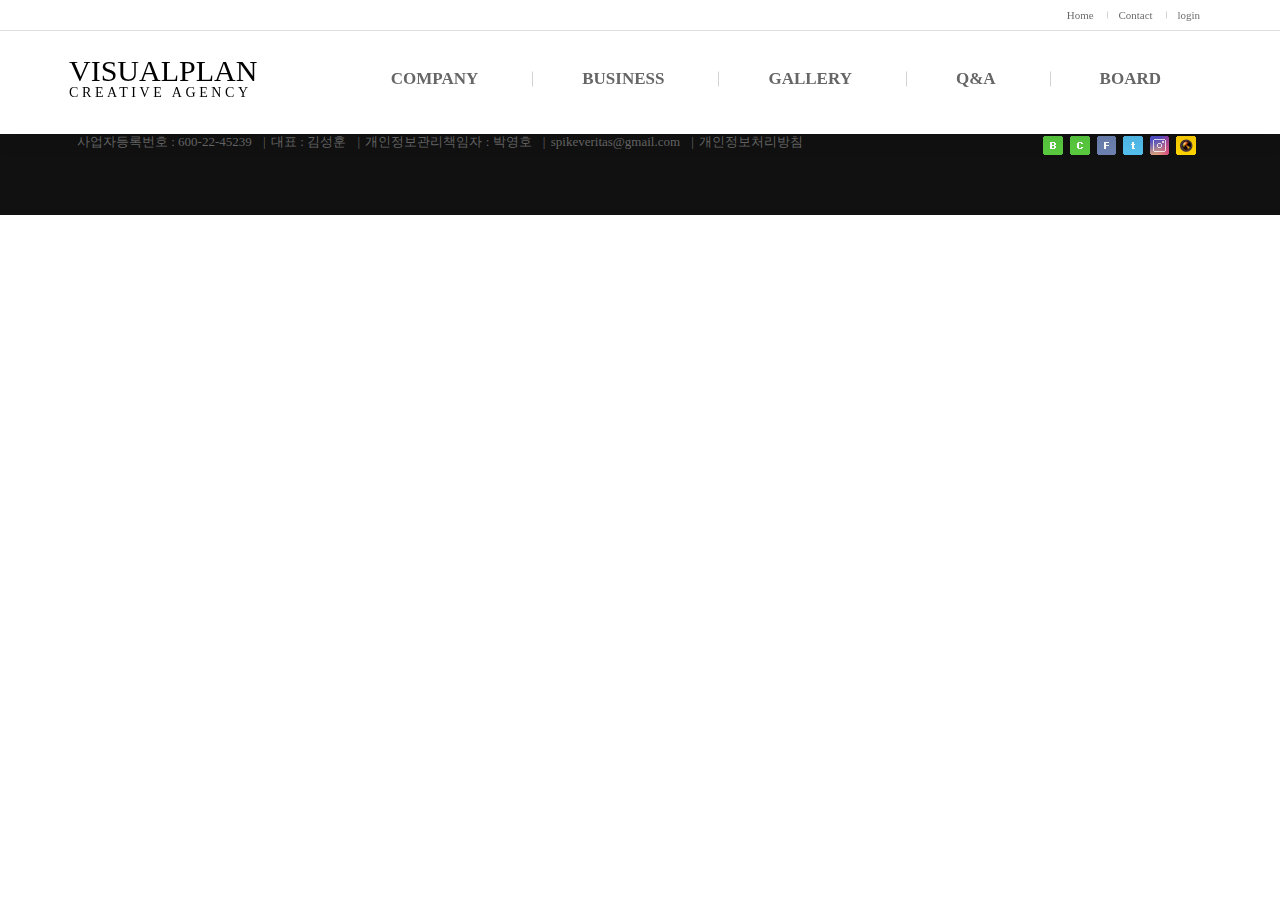
==== contact.html @ 1d3bf5fd "setting" ====
<!DOCTYPE html>
<html lang="ko">
<head>
    <meta charset="UTF-8">
    <meta name="viewport" content="width=device-width, initial-scale=1.0">
    <title>비쥬얼플랜</title>
    <link rel="stylesheet" href="css/contact.css">
    <link rel="stylesheet" href="https://use.fontawesome.com/releases/v5.7.0/css/all.css">
</head>
<body>
    
    <div id="header">
        <div class="topmenu row"><!--a는 붙어 입력-->
            <a href="#">Home</a>
            <a href="#">Contact</a>
            <a href="#">login</a>
        </div> 
        <div class="h1NavWrap">
            <div class="h1Nav row"><!--cf 속성 플롯-->
                <h1>
                    <a href="#">VISUALPLAN
                        <span>CREATIVE AGENCY</span>
                    </a>
                </h1>
                <div class="nav">
                    <ul class="depth1">
                        <li><a href="#">COMPANY</a>
                            <ul class="depth2">
                                <li><a href="#">대표 인사말</a></li>
                                <li><a href="#">연혁</a></li>
                                <li><a href="#">조직도</a></li>
                                <li><a href="#">오시는 길</a></li>
                            </ul>
                        </li>
                        <li><a href="#">BUSINESS</a>
                            <ul class="depth2">
                                <li><a href="#">사업안내</a></li>
                                <li><a href="#">사업영역</a></li>
                                <li><a href="#">사업소개</a></li>
                            </ul>
                        </li>
                        <li><a href="#">GALLERY</a>
                            <ul class="depth2">
                                <li><a href="#">3X3갤러리</a></li>
                                <li><a href="#">4X3갤러리</a></li>
                                <li><a href="#">IMG+내용 갤러리</a></li>
                            </ul>
                        </li>
                        <li><a href="#">Q&amp;A</a></li>
                        <li><a href="#">BOARD</a>
                            <ul class="depth2">
                                <li><a href="#">공지사항</a></li>
                                <li><a href="#">묻고답하기</a></li>
                                <li><a href="#">FAQ</a></li>
                                <li><a href="#">자료실</a></li>
                                <li><a href="#">홍보영상</a></li>
                            </ul>
                        </li>
                    </ul>
                </div>
            </div>
        </div>   
    </div>

    <div id="contact_section">
        <div class="contact_box row">

        </div>
    </div>

    <div id="footer">
        <div class="inner row ">
            <div class="footerMenu">
                <a href="#">COMPANY</a>
                <a href="#">BUSINESS</a>
                <a href="#">GALLERY</a>
                <a href="#">Q&amp;A</a>
                <a href="#">BOARD</a>    
            </div>
            <div class="companyInfo">
                <div class="address">
                    <span>(우. 5513) 서울특별시 강남구 논현로 21길 96-36</span> <span class="detailaddr">강남빌딩 314 3F 비주얼플랜</span>
                    <span>전화 : 070-7592-8611</span>
                    <span>팩스 : 020-5236-9635</span>
                </div>
                <div class="bizinfo">
                    <span>사업자등록번호 : 600-22-45239</span>
                    <span>대표 : 김성훈</span>
                    <span>개인정보관리책임자 : 박영호</span>
                    <span>spikeveritas@gmail.com</span>
                    <span><a href="#">개인정보처리방침</a></span>
                </div>
            </div>
            <div class="sns">
                <div class="copyright">(C) VISUALPLAN. All Rights Reserved.</div>
                <div class="snslink">
                    <a href="#"><img src="images/s_icon-blog.gif" alt="블로그"></a>
                    <a href="#"><img src="images/s_icon-cafe.gif" alt="카페"></a>
                    <a href="#"><img src="images/s_icon-fbook.gif" alt="페이스북"></a>
                    <a href="#"><img src="images/s_icon-tweeter.gif" alt="트윗터"></a>
                    <a href="#"><img src="images/s_icon-instar.gif" alt="인스타그램"></a>
                    <a href="#"><img src="images/s_icon-kas.gif" alt="카카오스토리"></a>
                </div>
                
            </div>
        </div>
    </div>


    <!-- <div class="goTop">
        <a href="#">
            <i class="fas fa-arrow-alt-circle-up"></i>
        </a>
        <span class="blind">맨위로</span>
    </div>


    <div class="loadBox">
        <i class="fas fa-spinner fa-spin"></i>
    </div> -->
</body>
</html>
<!-- fa-spin 추가하면 제자리돌기 -->
<!-- 이 폰트가 사라지고 이동하는건 자바에서 -->
---- css/contact.css ----
@charset "utf-8";
@import "reset.css";
@import "common.css";
/* 리셋을 먼저써야 */
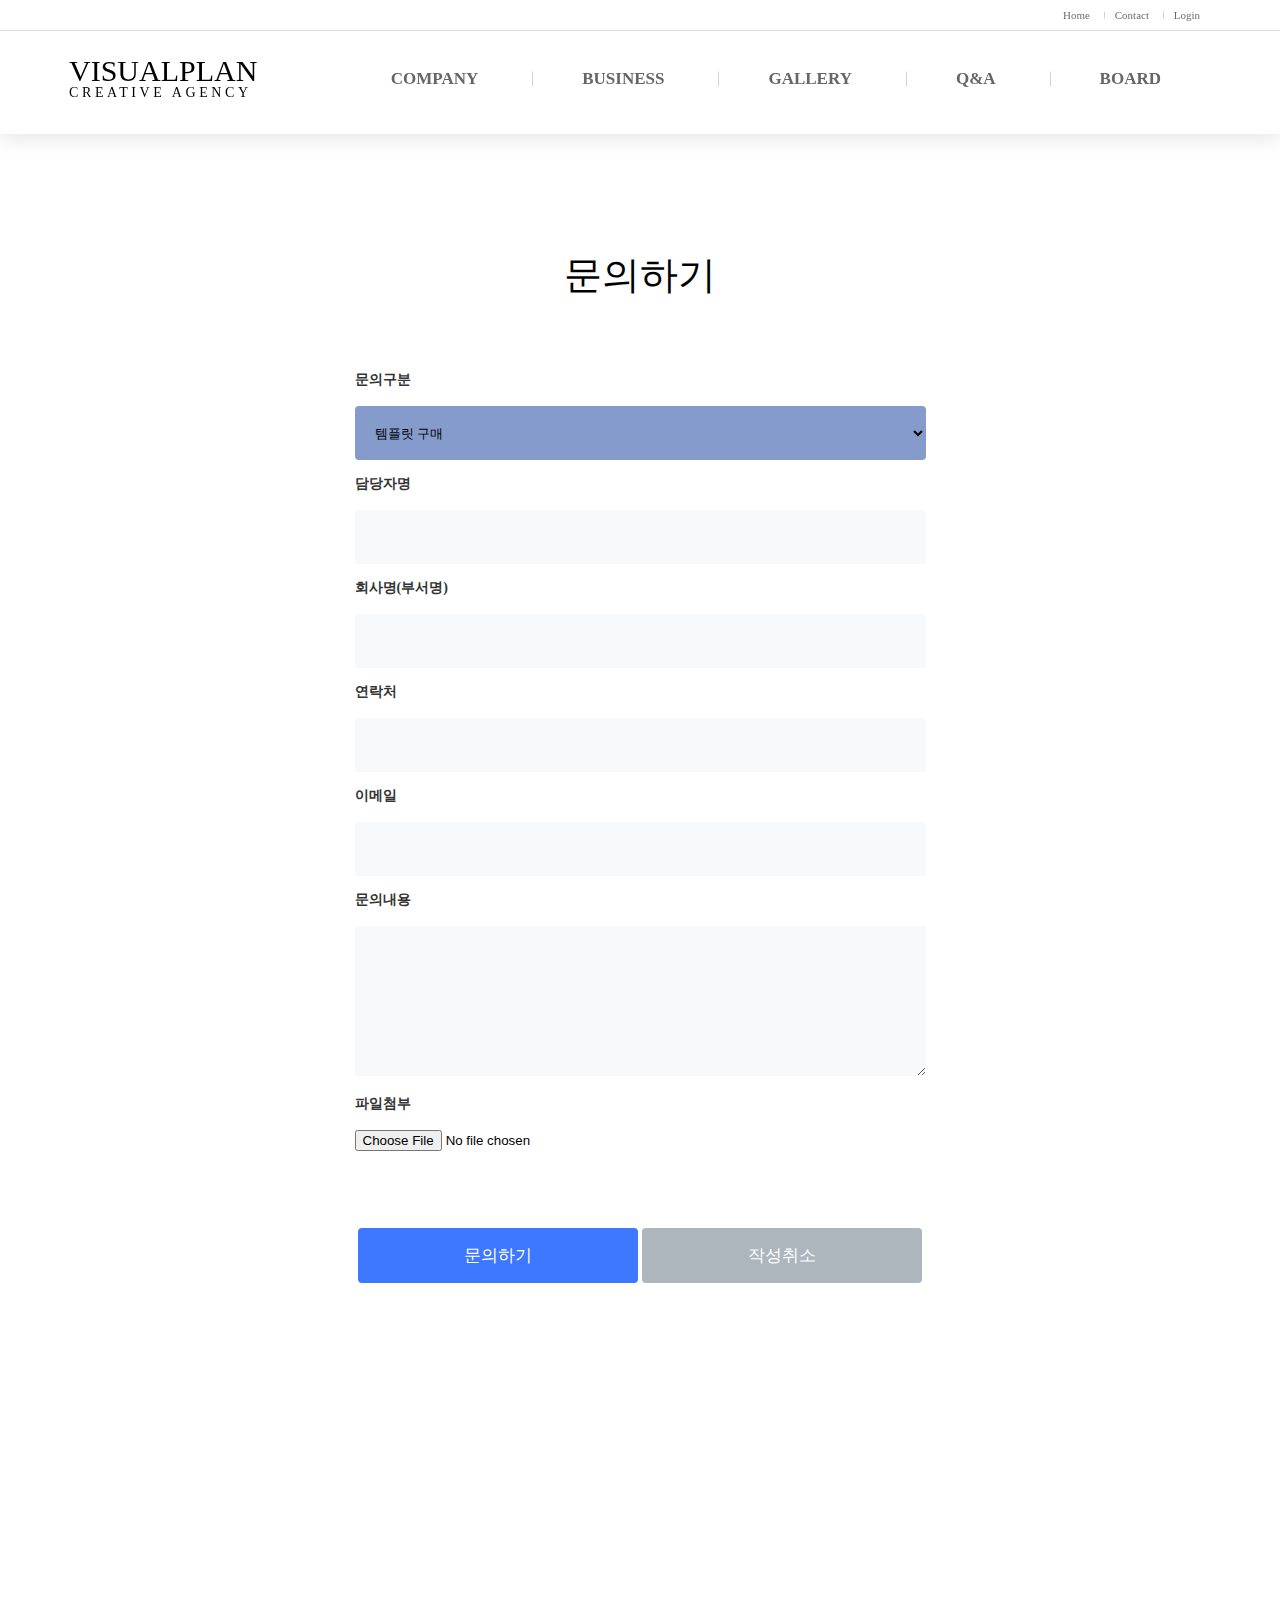
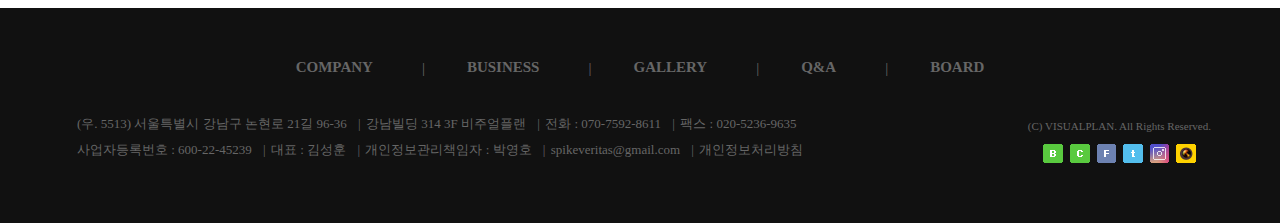
==== commit e1da13ea: "로그인페이지 문의페이지" ====
--- a/contact.html
+++ b/contact.html
@@ -11,9 +11,9 @@
     
     <div id="header">
         <div class="topmenu row"><!--a는 붙어 입력-->
-            <a href="#">Home</a>
-            <a href="#">Contact</a>
-            <a href="#">login</a>
+            <a href="index.html">Home</a>
+            <a href="contact.html">Contact</a>
+            <a href="login.html">Login</a>
         </div> 
         <div class="h1NavWrap">
             <div class="h1Nav row"><!--cf 속성 플롯-->
@@ -64,6 +64,61 @@
 
     <div id="contact_section">
         <div class="contact_box row">
+            <h2>문의하기</h2>
+            <form action="#" method="post" class="contact_form">
+            <fieldset>
+                <legend>문의하기 양식</legend>
+                <div class="contact_list">
+                    <label for="class" id="class_list">문의구분</label>
+                    <select id="class_choice" class="w160">
+                        <option value="tamp">템플릿 구매</option>
+                        <option value="order">주문제작</option>
+                        <option value="maintain">유지보수</option>
+                        <option value="program">프로그램 제작</option>
+                        <option value="mobile">모바일 웹 제작</option>
+                        <option value="marketing">마케팅</option>
+                        <option value="etc">기타</option>
+                    </select>
+
+                    <label for="admin_lbl">담당자명</label>
+                    <div class="list_admin">
+                        <input type="text" id="admin">
+                    </div>
+
+                    <label for="name_lbl">회사명(부서명)</label>
+                    <div class="list_name">
+                        <input type="text" id="name">
+                    </div>
+
+                    <label for="phone_lbl">연락처</label>
+                    <div class="list_phone">
+                        <input type="text" id="phone">
+                    </div>
+
+                    <label for="email_lbl">이메일</label>
+                    <div class="list_email">
+                        <input type="text" id="email">
+                    </div>
+
+                    <label for="content lbl">문의내용</label>
+                    <div class="list_content">
+                        <textarea name="query" id="query"></textarea>
+                    </div>
+
+                    <label for="upload_lbl">파일첨부</label>
+                    <div class="uplaod">
+                        <input type="file" id="attac">
+                    </div>
+                </div>
+
+                <div class="btn">
+                    <input type="submit" value="문의하기">
+                    <input type="reset" value="작성취소">
+                </div>
+            </fieldset>    
+            </form>
+            
+            
 
         </div>
     </div>
--- a/css/contact.css
+++ b/css/contact.css
@@ -1,4 +1,85 @@
 @charset "utf-8";
 @import "reset.css";
 @import "common.css";
-/* 리셋을 먼저써야 */+/* 리셋을 먼저써야 */
+
+#contact_section {
+    padding:250px 0;
+}
+#contact_section h2 {   
+    font-size:38px ;
+    text-align: center;
+    padding-bottom: 70px;
+}
+#contact_section .contact_box .contact_form {
+    margin: 0 auto;
+    width: 50%;
+    
+}
+#contact_section .contact_box .contact_list {
+    text-align: center;
+    
+}
+#contact_section .contact_box .contact_list label{
+    display:block;
+    text-align: left;
+    width: 100%;
+    height: 20px;
+    color: #333;
+    font-weight: bold;
+    font-size: 14px;
+    margin-bottom:15px;
+}
+#contact_section .contact_box .contact_list select {
+    width: 100%;
+    height: 54px;
+    /* background-size: 12px 7px; */
+    background: #859bcc;
+    border-radius: 4px;
+    border: none;
+    padding: 12px 16px;
+    margin-bottom: 15px;
+}
+
+#contact_section .contact_box .contact_list input[type=text]{   
+    width: 100%;
+    height: 54px;
+    background:#f8f9fa ;
+    border-radius: 4px;
+    border: none;
+    padding: 12px 16px;
+    margin-bottom: 15px;
+}
+#contact_section .contact_box .contact_list textarea {
+    width: 100%;
+    height: 150px;
+    border: none;
+    background: #f8f9fa;
+    margin-bottom: 15px;
+    line-height: 2;
+}
+#contact_section .contact_box .contact_list input[type=file] {
+    width: 100%;
+    height: 23px;
+    padding-bottom: 15px;
+}
+#contact_section .contact_box .btn {
+    padding: 75px 0;
+    text-align: center;
+}
+#contact_section .contact_box .btn input {
+    font-size: 17px;
+    width: 49%;
+    padding:16px 30px;
+    border-radius: 4px;
+}
+#contact_section .contact_box .btn input[type=submit] {
+    background:#3e78ff;
+    color: white;
+}
+#contact_section .contact_box .btn input[type=reset] {
+    background:#adb5bd;
+    color: #fff;
+    display:inline-block
+
+}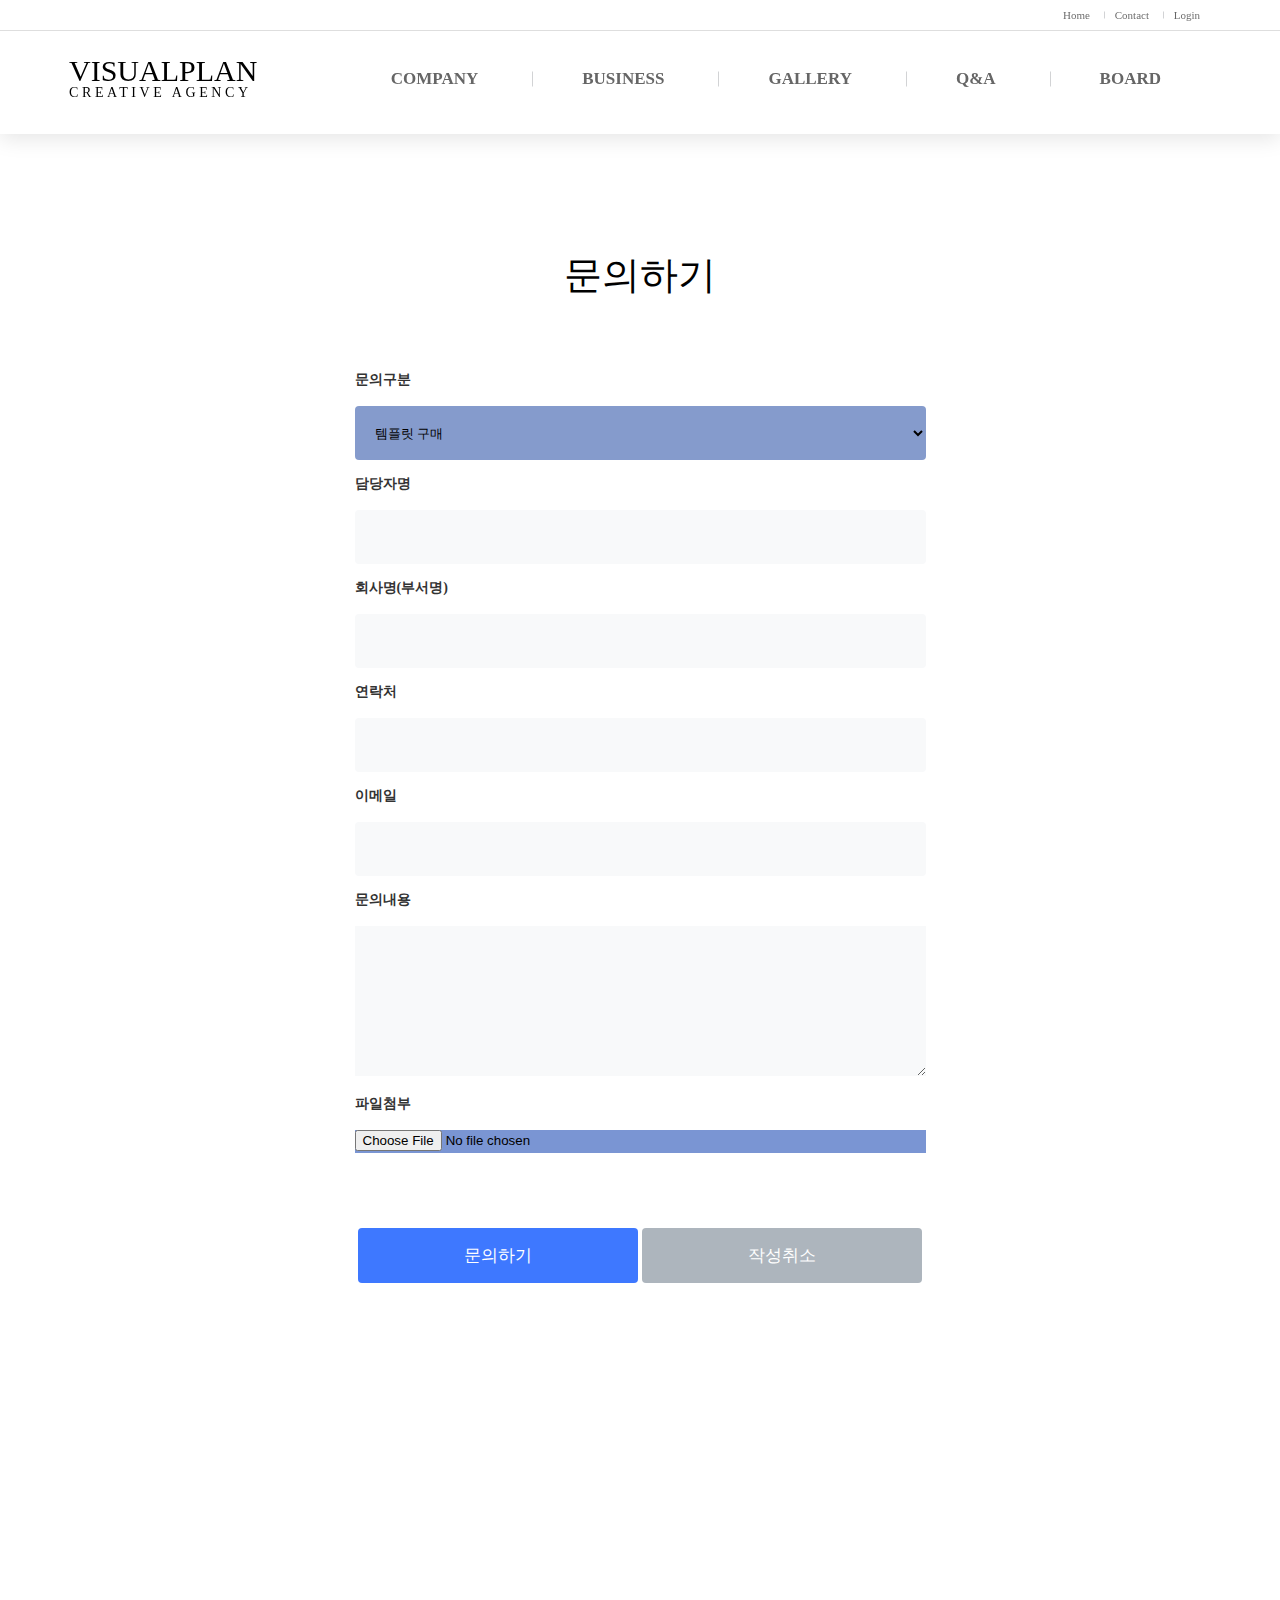
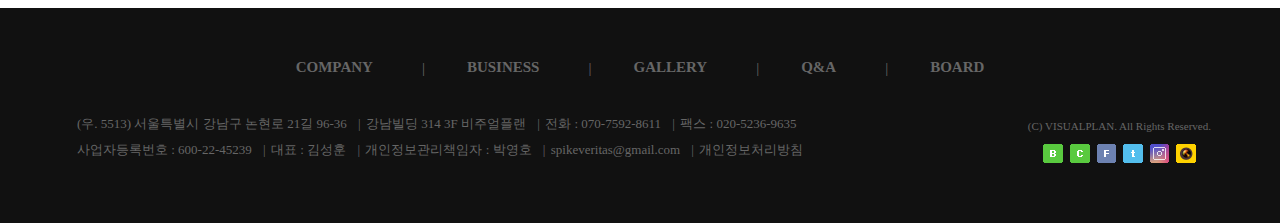
==== commit 4a2ff557: "파일첨부" ====
--- a/contact.html
+++ b/contact.html
@@ -82,32 +82,32 @@
 
                     <label for="admin_lbl">담당자명</label>
                     <div class="list_admin">
-                        <input type="text" id="admin">
+                        <input required type="text" id="admin_lbl">
                     </div>
 
                     <label for="name_lbl">회사명(부서명)</label>
                     <div class="list_name">
-                        <input type="text" id="name">
+                        <input required type="text" id="name_lbl">
                     </div>
 
                     <label for="phone_lbl">연락처</label>
                     <div class="list_phone">
-                        <input type="text" id="phone">
+                        <input required type="text" id="phone_lbl">
                     </div>
 
                     <label for="email_lbl">이메일</label>
                     <div class="list_email">
-                        <input type="text" id="email">
+                        <input required type="text" id="email_lbl">
                     </div>
 
-                    <label for="content lbl">문의내용</label>
+                    <label for="content_lbl">문의내용</label>
                     <div class="list_content">
-                        <textarea name="query" id="query"></textarea>
+                        <textarea name="query" id="content_lbl"></textarea>
                     </div>
 
                     <label for="upload_lbl">파일첨부</label>
                     <div class="uplaod">
-                        <input type="file" id="attac">
+                        <input type="file" id="upload_lbl">
                     </div>
                 </div>
 
--- a/css/contact.css
+++ b/css/contact.css
@@ -63,6 +63,9 @@
     height: 23px;
     padding-bottom: 15px;
 }
+#contact_section .contact_box .contact_list input[id=upload_lbl] {
+    background: #7a95d3; margin: 0 auto;
+}
 #contact_section .contact_box .btn {
     padding: 75px 0;
     text-align: center;
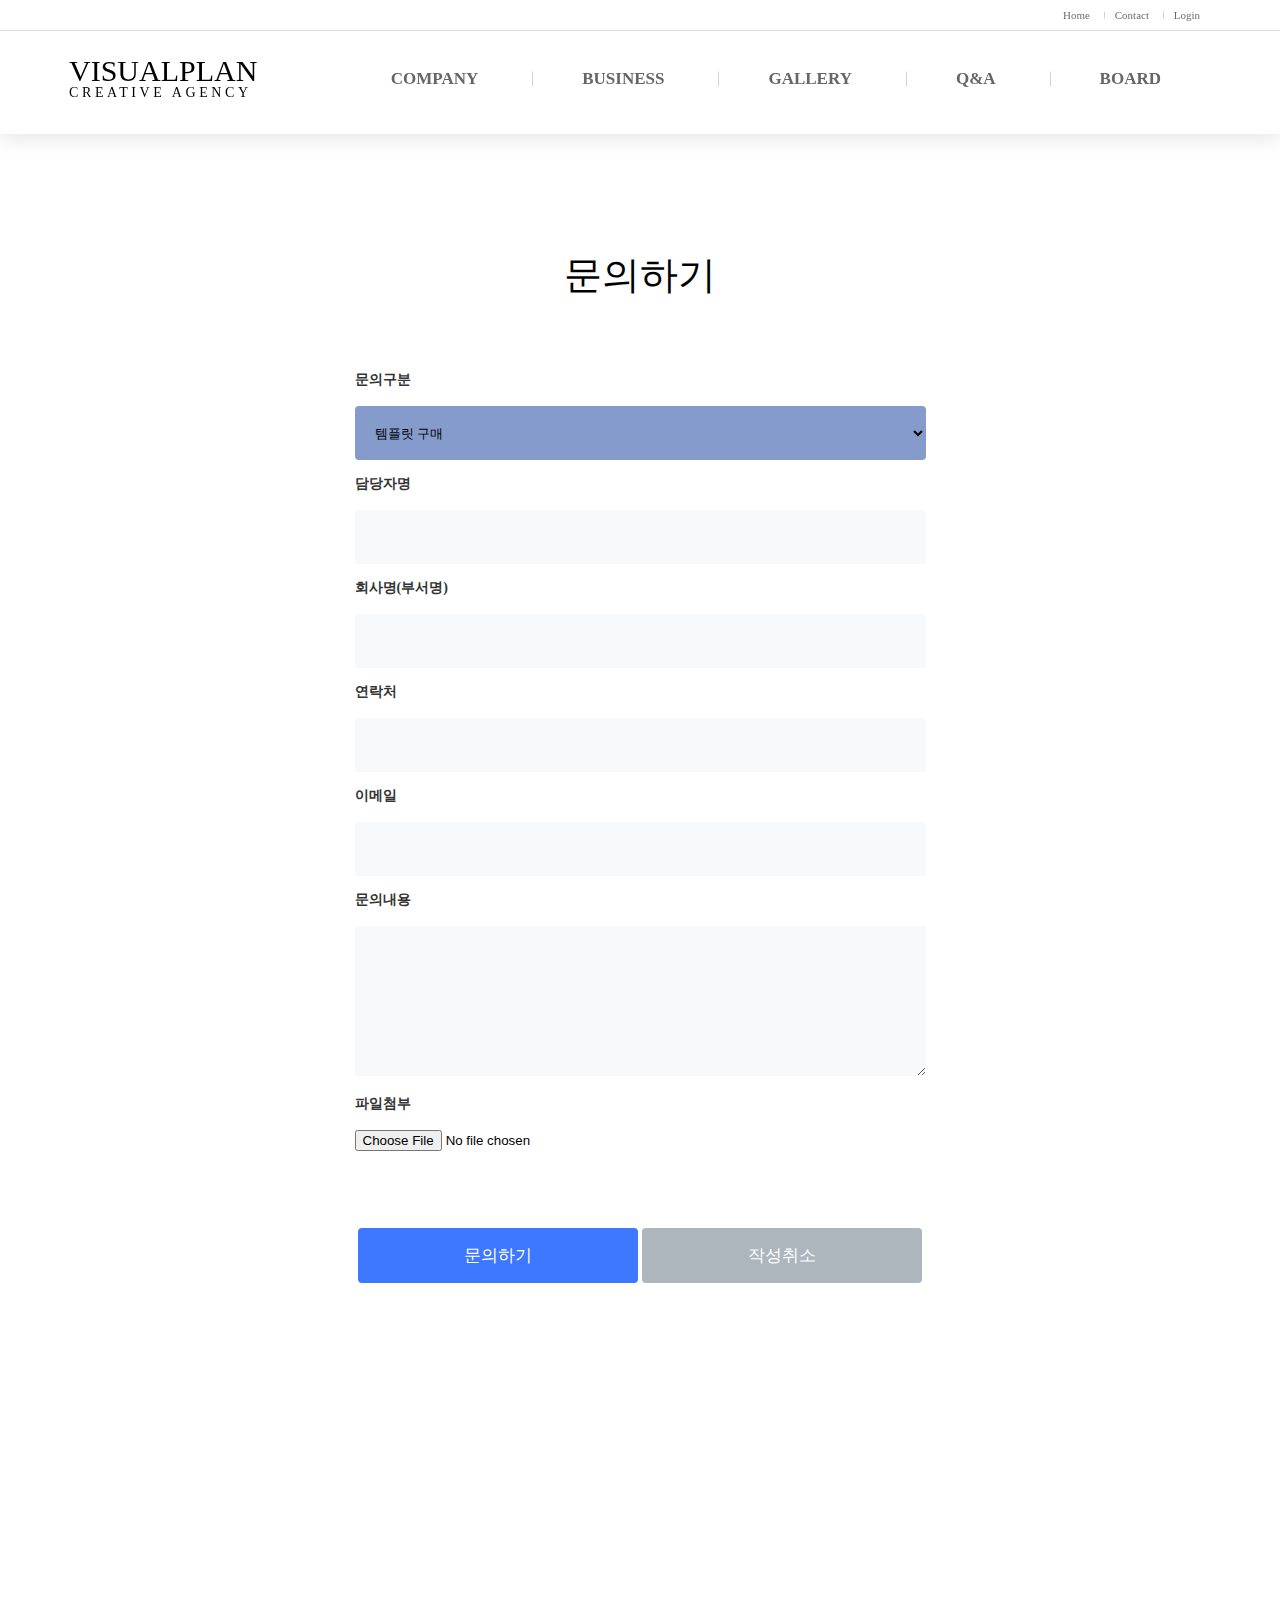
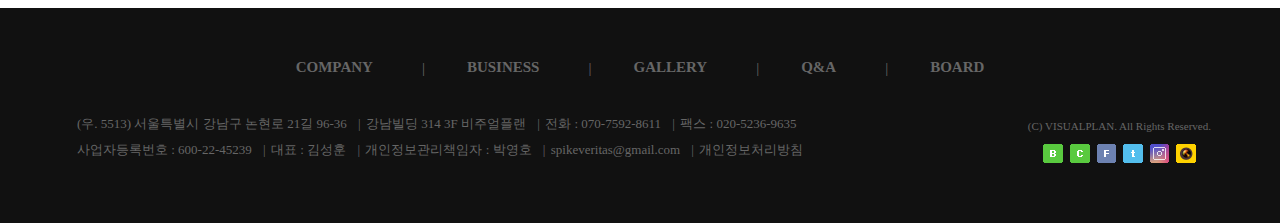
==== commit 45bffe6c: "Revert "파일첨부"" ====
--- a/contact.html
+++ b/contact.html
@@ -82,32 +82,32 @@
 
                     <label for="admin_lbl">담당자명</label>
                     <div class="list_admin">
-                        <input required type="text" id="admin_lbl">
+                        <input type="text" id="admin">
                     </div>
 
                     <label for="name_lbl">회사명(부서명)</label>
                     <div class="list_name">
-                        <input required type="text" id="name_lbl">
+                        <input type="text" id="name">
                     </div>
 
                     <label for="phone_lbl">연락처</label>
                     <div class="list_phone">
-                        <input required type="text" id="phone_lbl">
+                        <input type="text" id="phone">
                     </div>
 
                     <label for="email_lbl">이메일</label>
                     <div class="list_email">
-                        <input required type="text" id="email_lbl">
+                        <input type="text" id="email">
                     </div>
 
-                    <label for="content_lbl">문의내용</label>
+                    <label for="content lbl">문의내용</label>
                     <div class="list_content">
-                        <textarea name="query" id="content_lbl"></textarea>
+                        <textarea name="query" id="query"></textarea>
                     </div>
 
                     <label for="upload_lbl">파일첨부</label>
                     <div class="uplaod">
-                        <input type="file" id="upload_lbl">
+                        <input type="file" id="attac">
                     </div>
                 </div>
 
--- a/css/contact.css
+++ b/css/contact.css
@@ -63,9 +63,6 @@
     height: 23px;
     padding-bottom: 15px;
 }
-#contact_section .contact_box .contact_list input[id=upload_lbl] {
-    background: #7a95d3; margin: 0 auto;
-}
 #contact_section .contact_box .btn {
     padding: 75px 0;
     text-align: center;
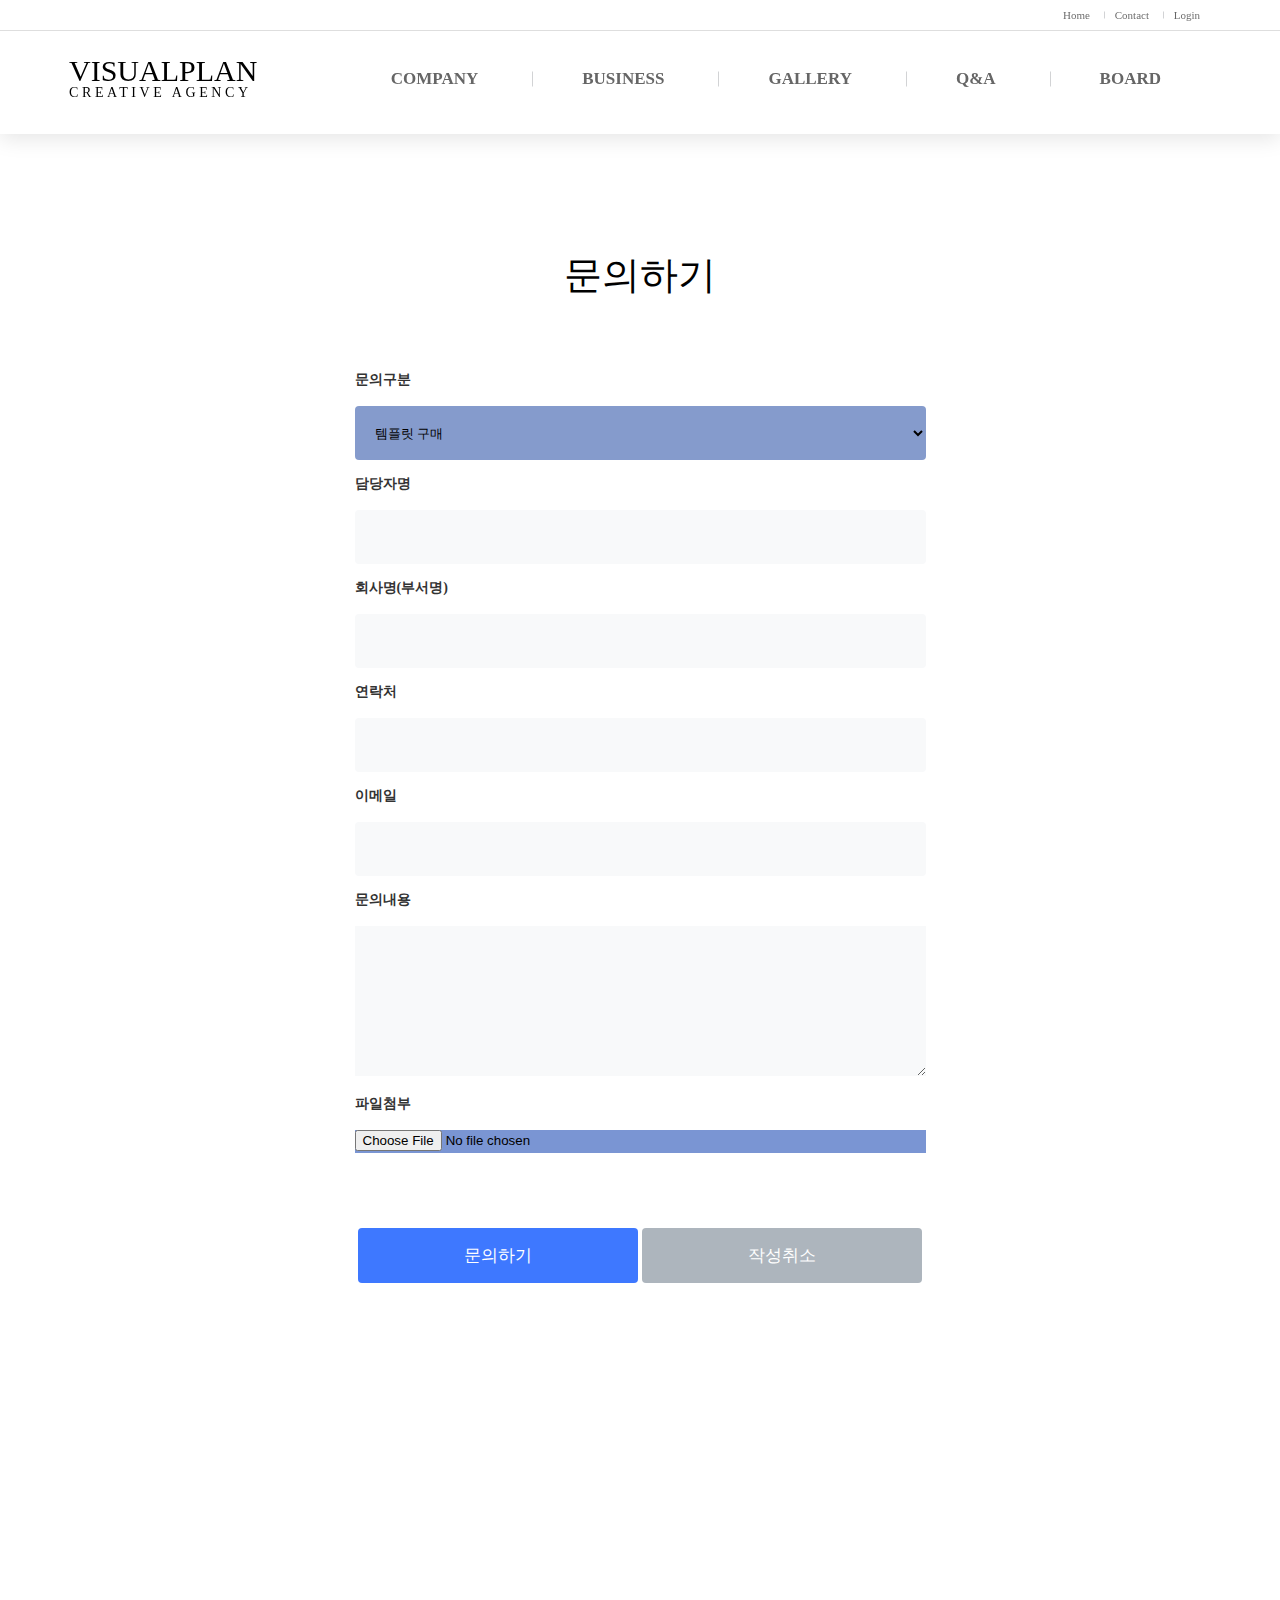
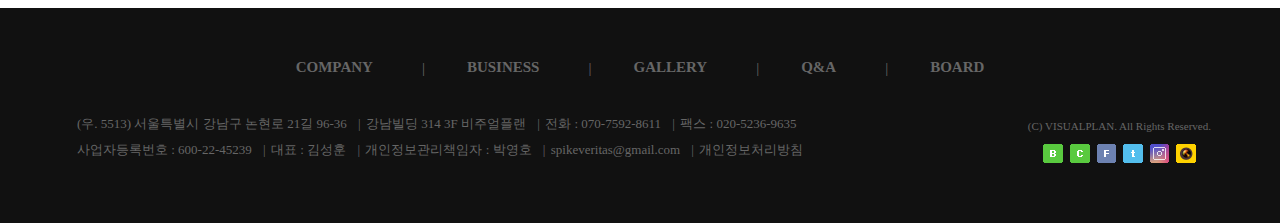
==== commit c3311492: "Revert "Revert "파일첨부""" ====
--- a/contact.html
+++ b/contact.html
@@ -82,32 +82,32 @@
 
                     <label for="admin_lbl">담당자명</label>
                     <div class="list_admin">
-                        <input type="text" id="admin">
+                        <input required type="text" id="admin_lbl">
                     </div>
 
                     <label for="name_lbl">회사명(부서명)</label>
                     <div class="list_name">
-                        <input type="text" id="name">
+                        <input required type="text" id="name_lbl">
                     </div>
 
                     <label for="phone_lbl">연락처</label>
                     <div class="list_phone">
-                        <input type="text" id="phone">
+                        <input required type="text" id="phone_lbl">
                     </div>
 
                     <label for="email_lbl">이메일</label>
                     <div class="list_email">
-                        <input type="text" id="email">
+                        <input required type="text" id="email_lbl">
                     </div>
 
-                    <label for="content lbl">문의내용</label>
+                    <label for="content_lbl">문의내용</label>
                     <div class="list_content">
-                        <textarea name="query" id="query"></textarea>
+                        <textarea name="query" id="content_lbl"></textarea>
                     </div>
 
                     <label for="upload_lbl">파일첨부</label>
                     <div class="uplaod">
-                        <input type="file" id="attac">
+                        <input type="file" id="upload_lbl">
                     </div>
                 </div>
 
--- a/css/contact.css
+++ b/css/contact.css
@@ -63,6 +63,9 @@
     height: 23px;
     padding-bottom: 15px;
 }
+#contact_section .contact_box .contact_list input[id=upload_lbl] {
+    background: #7a95d3; margin: 0 auto;
+}
 #contact_section .contact_box .btn {
     padding: 75px 0;
     text-align: center;
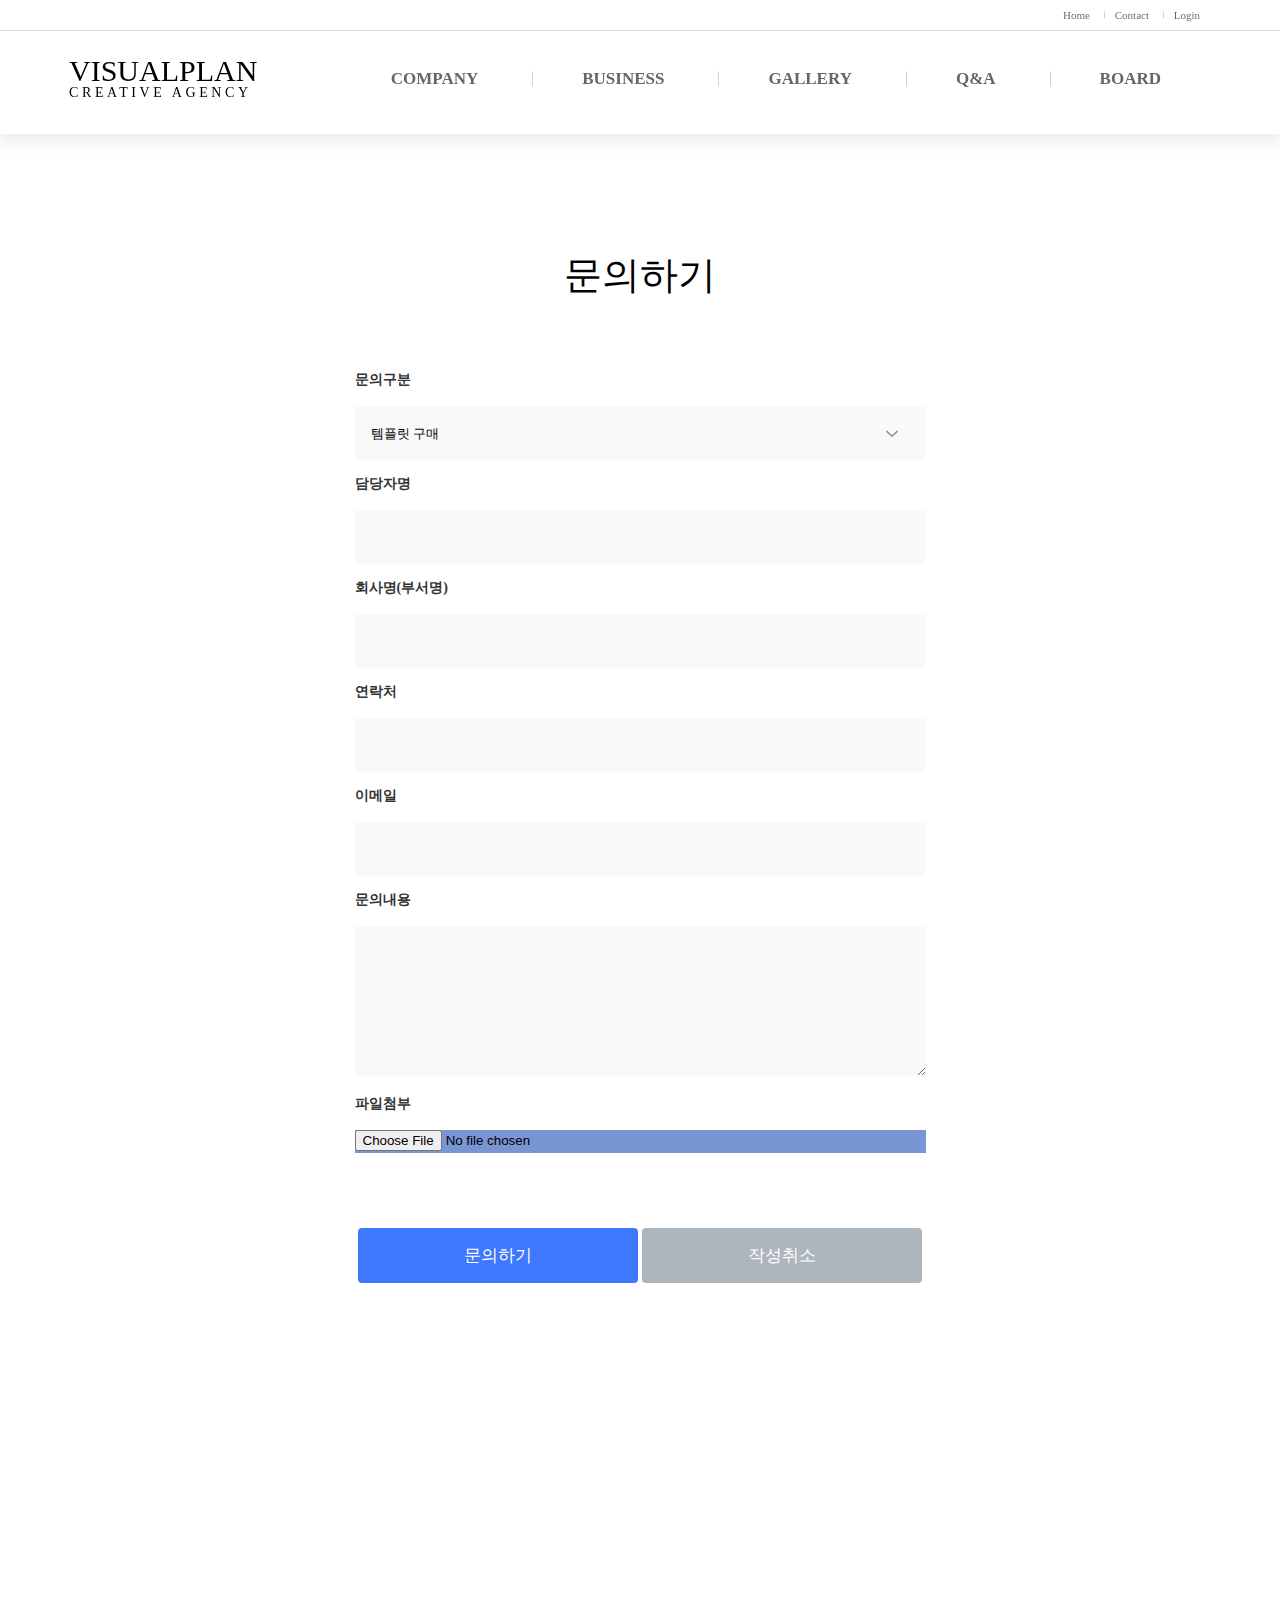
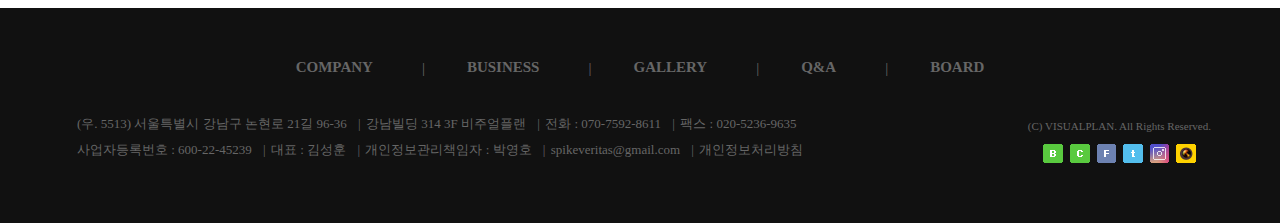
==== commit e0d2a67c: "화살표 위치 변경" ====
--- a/contact.html
+++ b/contact.html
@@ -69,8 +69,8 @@
             <fieldset>
                 <legend>문의하기 양식</legend>
                 <div class="contact_list">
-                    <label for="class" id="class_list">문의구분</label>
-                    <select id="class_choice" class="w160">
+                    <label for="class_choice" id="class_list">문의구분</label>
+                    <select id="class_choice" >
                         <option value="tamp">템플릿 구매</option>
                         <option value="order">주문제작</option>
                         <option value="maintain">유지보수</option>
--- a/css/contact.css
+++ b/css/contact.css
@@ -34,13 +34,25 @@
     width: 100%;
     height: 54px;
     /* background-size: 12px 7px; */
-    background: #859bcc;
+    background: #73aae0;
     border-radius: 4px;
     border: none;
     padding: 12px 16px;
     margin-bottom: 15px;
 }
+#contact_section .contact_box .contact_list select {
+    -webkit-appearance:none; /*select 박스 끝에 화살표 감춤*/
+    -moz-appearance:none;
+    -o-appearance:none;
+    appearance: none;
+    background:#f8f9fa url(../images/select_arrow_down.png) no-repeat 95% center;
+}
+select::-ms-expand {display: none;} /*익플10 이상*/
 
+/* #contact_section .contact_box .contact_list .upload input[id=upload_lbl] {
+    width: auto;
+    height: auto;
+} */
 #contact_section .contact_box .contact_list input[type=text]{   
     width: 100%;
     height: 54px;
@@ -49,6 +61,7 @@
     border: none;
     padding: 12px 16px;
     margin-bottom: 15px;
+    display: block;
 }
 #contact_section .contact_box .contact_list textarea {
     width: 100%;
@@ -84,5 +97,6 @@
     background:#adb5bd;
     color: #fff;
     display:inline-block
+}
 
-}+
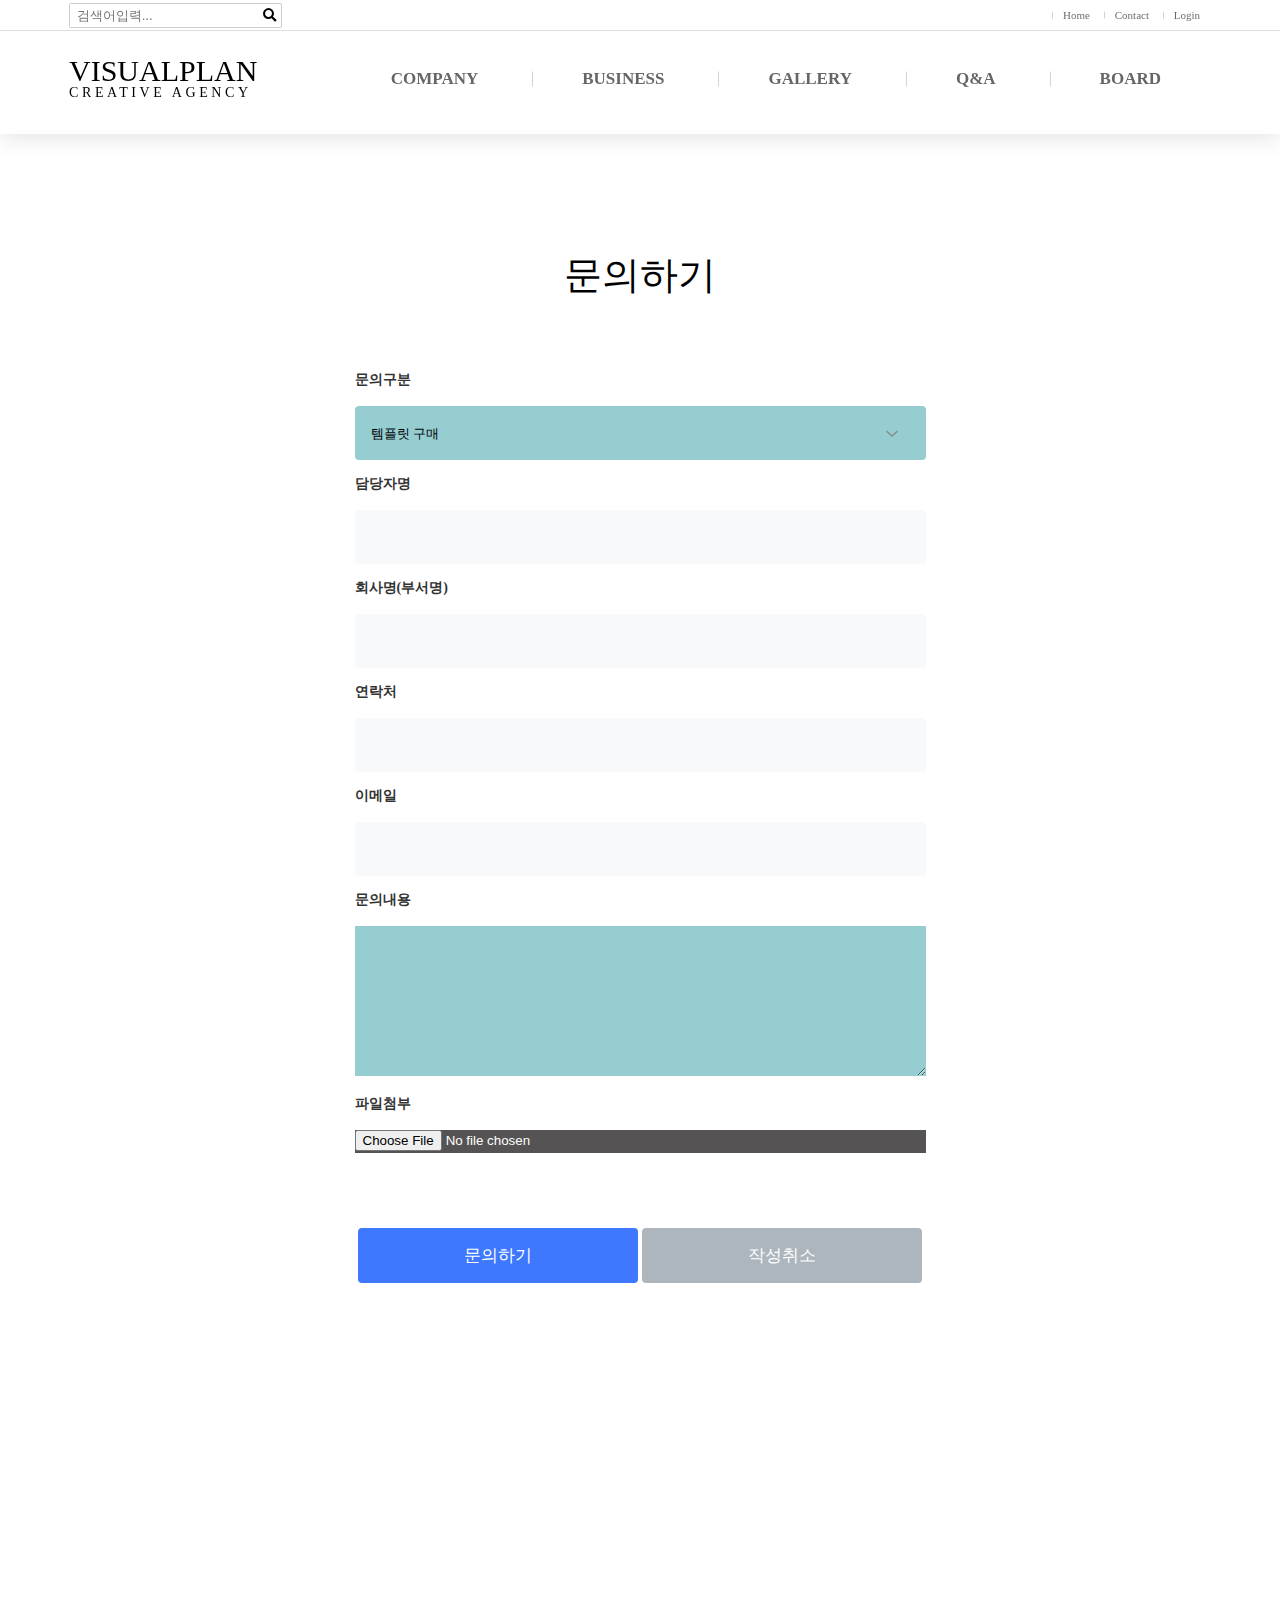
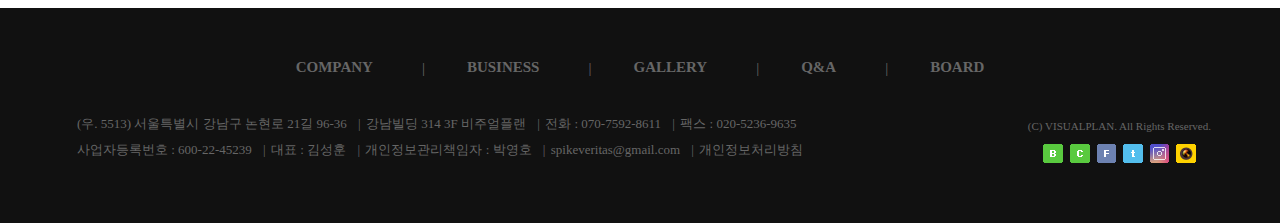
==== commit 4b27e818: "검색창" ====
--- a/contact.html
+++ b/contact.html
@@ -11,6 +11,17 @@
     
     <div id="header">
         <div class="topmenu row"><!--a는 붙어 입력-->
+            <div class="search_box">
+                <form action="#" method="post">
+                    <fieldset>
+                        <legend>검색</legend>
+                        <input type="text" placeholder="검색어입력...">
+                        <button type="submit"><i class="fas fa-search"></i>
+                            <span class="blind">검색시작</span>
+                        </button>
+                    </fieldset>
+                </form>
+            </div>
             <a href="index.html">Home</a>
             <a href="contact.html">Contact</a>
             <a href="login.html">Login</a>
--- a/css/contact.css
+++ b/css/contact.css
@@ -34,7 +34,7 @@
     width: 100%;
     height: 54px;
     /* background-size: 12px 7px; */
-    background: #73aae0;
+    background: #0f4780;
     border-radius: 4px;
     border: none;
     padding: 12px 16px;
@@ -45,14 +45,11 @@
     -moz-appearance:none;
     -o-appearance:none;
     appearance: none;
-    background:#f8f9fa url(../images/select_arrow_down.png) no-repeat 95% center;
+    background:#95cdd1 url(../images/select_arrow_down.png) no-repeat 95% center;
 }
 select::-ms-expand {display: none;} /*익플10 이상*/
 
-/* #contact_section .contact_box .contact_list .upload input[id=upload_lbl] {
-    width: auto;
-    height: auto;
-} */
+
 #contact_section .contact_box .contact_list input[type=text]{   
     width: 100%;
     height: 54px;
@@ -67,7 +64,7 @@
     width: 100%;
     height: 150px;
     border: none;
-    background: #f8f9fa;
+    background: #95cdd1;
     margin-bottom: 15px;
     line-height: 2;
 }
@@ -75,9 +72,10 @@
     width: 100%;
     height: 23px;
     padding-bottom: 15px;
+    /* display: inline-block; */
 }
 #contact_section .contact_box .contact_list input[id=upload_lbl] {
-    background: #7a95d3; margin: 0 auto;
+    background: rgb(85, 83, 83); margin: 0 auto; color: white;
 }
 #contact_section .contact_box .btn {
     padding: 75px 0;
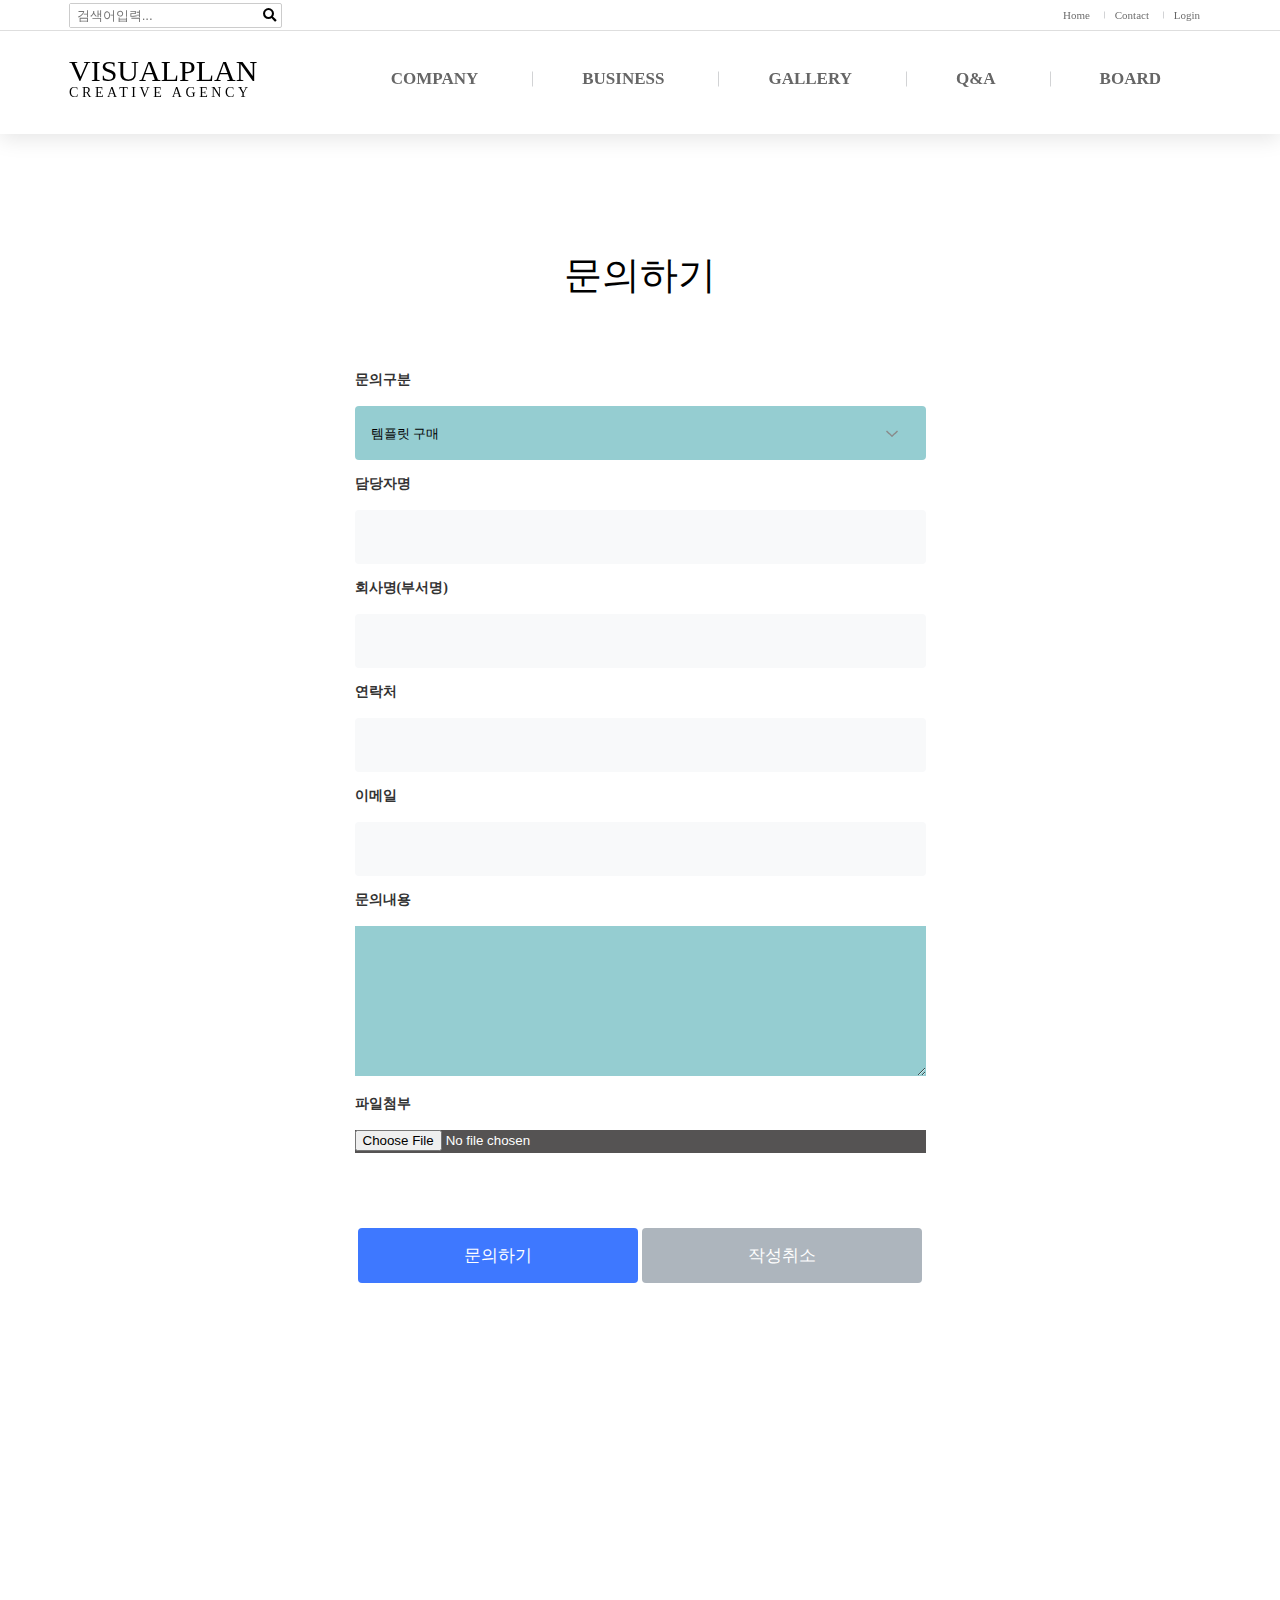
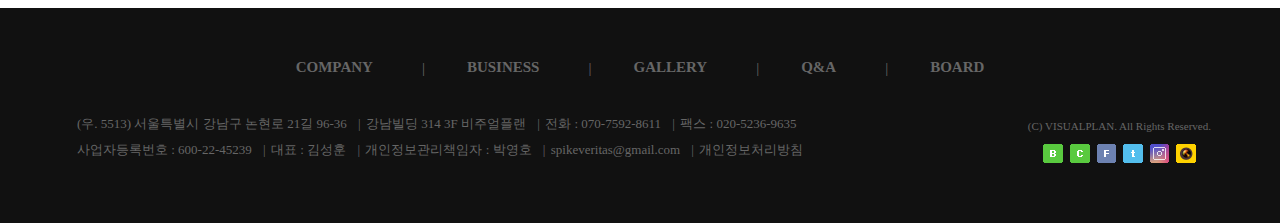
==== commit 07850427: "반응형" ====
--- a/contact.html
+++ b/contact.html
@@ -16,7 +16,7 @@
                     <fieldset>
                         <legend>검색</legend>
                         <input type="text" placeholder="검색어입력...">
-                        <button type="submit"><i class="fas fa-search"></i>
+                        <button type="submit"><i class="fas fa-search fa-spin"></i>
                             <span class="blind">검색시작</span>
                         </button>
                     </fieldset>
@@ -33,6 +33,12 @@
                         <span>CREATIVE AGENCY</span>
                     </a>
                 </h1>
+                <div class="open_nav">
+                    <span class="blind">메뉴열기</span><i class="fas fa-bars"></i>
+                </div>
+                <div class="close_nav">
+                    <span class="blind">메뉴닫기</span><i class="fas fa-times"></i>
+                </div>
                 <div class="nav">
                     <ul class="depth1">
                         <li><a href="#">COMPANY</a>
--- a/css/contact.css
+++ b/css/contact.css
@@ -2,6 +2,7 @@
 @import "reset.css";
 @import "common.css";
 /* 리셋을 먼저써야 */
+@import "rwdcommon.css";
 
 #contact_section {
     padding:250px 0;
